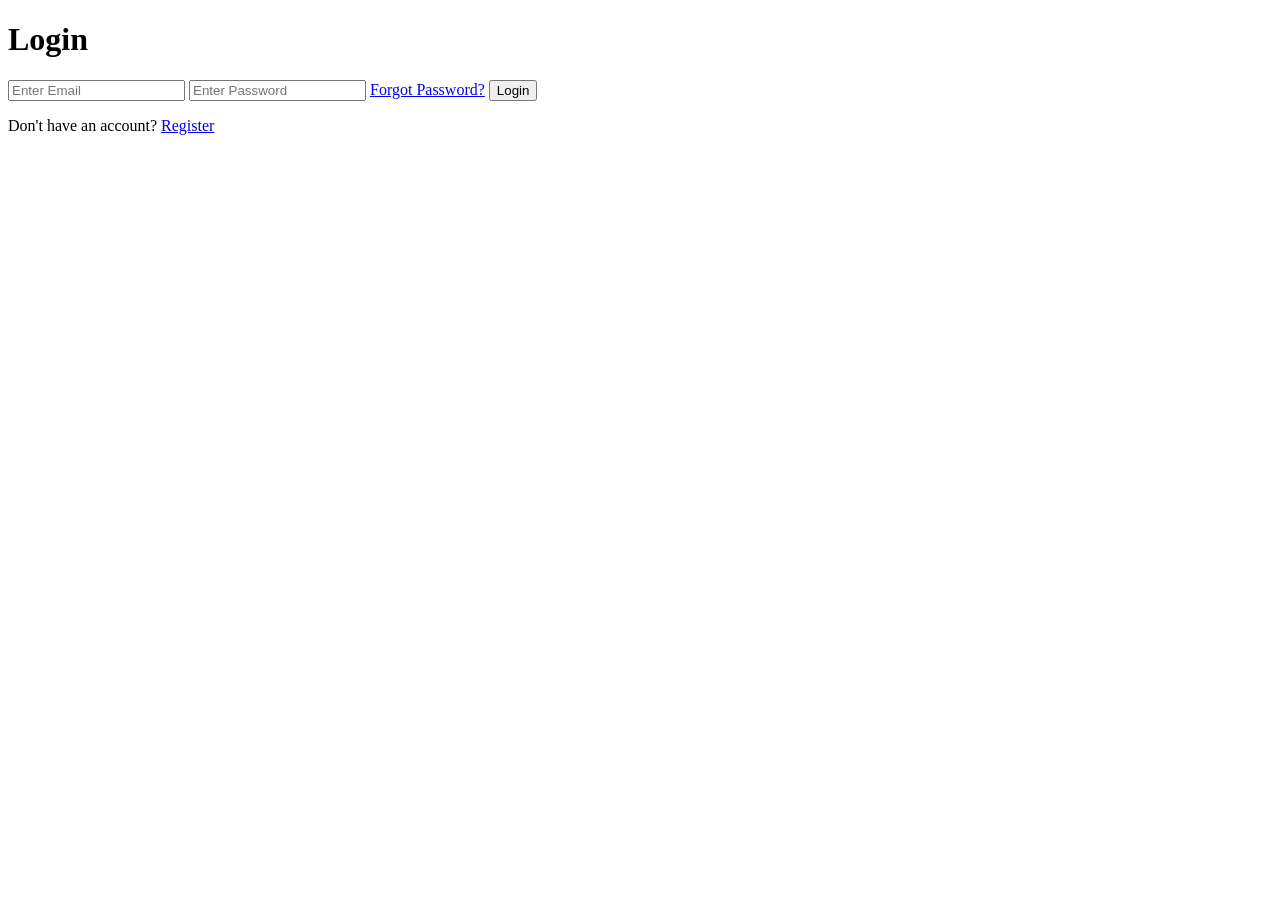
==== Task3/index.html @ 78ef0b10 "Initial commit" ====
<!DOCTYPE html>
<html lang="en">

<head>

    <meta charset="UTF-8">

    <meta name="viewport" content="width=device-width, initial-scale=1.0">

    <title>Login Page</title>

    <!-- CSS FILE -->
    <link rel="stylesheet" href="login.css">

    <!-- FONT -->
    <link href="https://fonts.googleapis.com/css2?family=Poppins:wght@300;400;600;700&display=swap" rel="stylesheet">

</head>

<body>

    <div class="auth-box">

        <h1>Login</h1>

        <!-- EMAIL -->
        <input type="email" placeholder="Enter Email">

        <!-- PASSWORD -->
        <input type="password" placeholder="Enter Password">

        <!-- FORGOT PASSWORD -->
        <a href="#" class="forgot">Forgot Password?</a>

        <!-- LOGIN BUTTON -->
        <button>Login</button>

        <!-- SIGNUP -->
        <p>
            Don't have an account?
            <a href="register.html">Register</a>
        </p>

    </div>

</body>

</html>
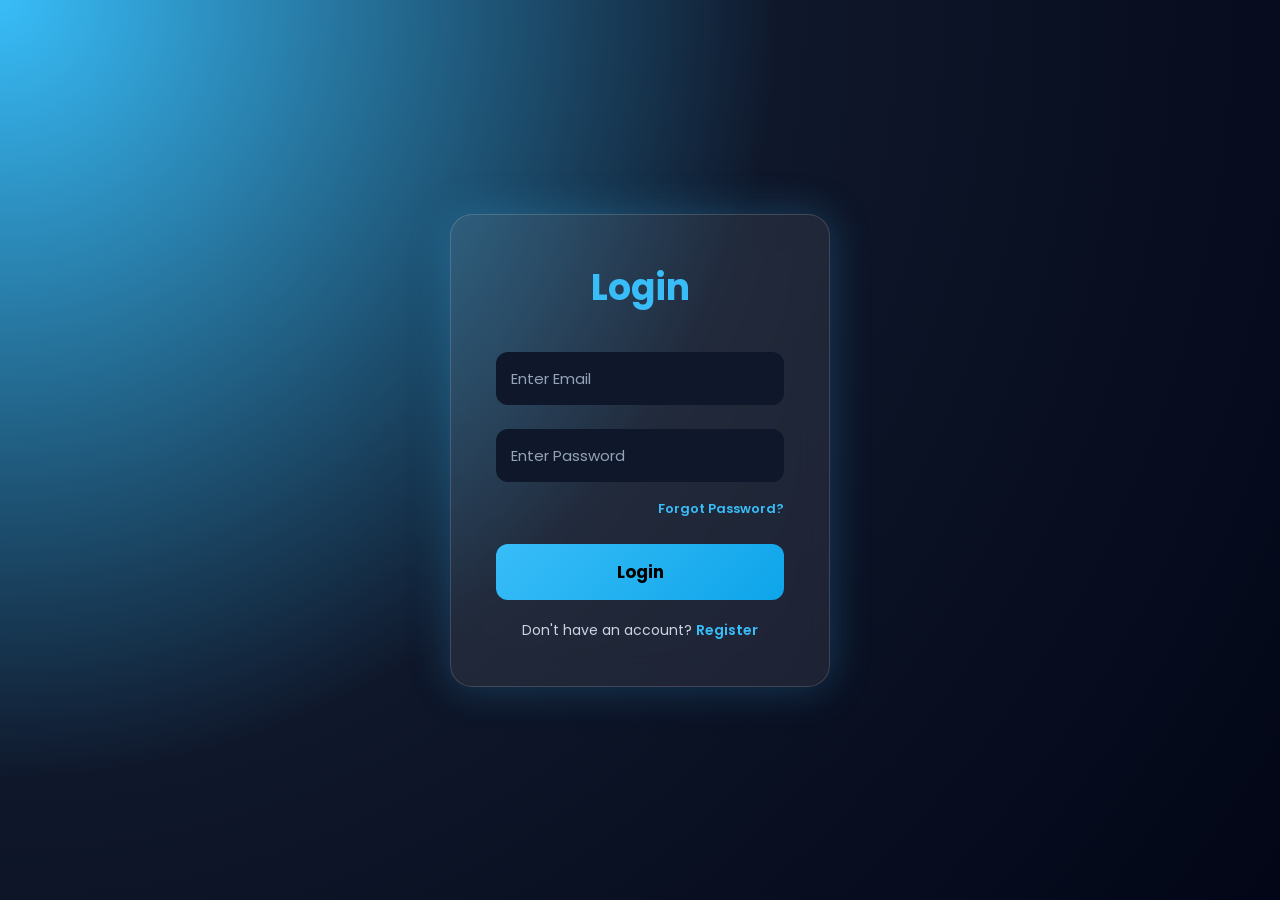
==== commit 04d2d3ea: "Updated Project" ====
--- a/Task3/index.html
+++ b/Task3/index.html
@@ -1,41 +1,47 @@
 <!DOCTYPE html>
 <html lang="en">
-
 <head>
-
     <meta charset="UTF-8">
-
     <meta name="viewport" content="width=device-width, initial-scale=1.0">
 
-    <title>Login Page</title>
+    <title>VendorBridge ERP - Login</title>
 
-    <!-- CSS FILE -->
-    <link rel="stylesheet" href="login.css">
+    <link rel="stylesheet" href="style.css">
 
-    <!-- FONT -->
     <link href="https://fonts.googleapis.com/css2?family=Poppins:wght@300;400;600;700&display=swap" rel="stylesheet">
-
 </head>
-
 <body>
 
     <div class="auth-box">
 
         <h1>Login</h1>
 
-        <!-- EMAIL -->
-        <input type="email" placeholder="Enter Email">
+        <form action="#" method="POST">
 
-        <!-- PASSWORD -->
-        <input type="password" placeholder="Enter Password">
+            <input
+                type="email"
+                name="email"
+                placeholder="Enter Email"
+                required
+            >
 
-        <!-- FORGOT PASSWORD -->
-        <a href="#" class="forgot">Forgot Password?</a>
+            <input
+                type="password"
+                name="password"
+                placeholder="Enter Password"
+                required
+            >
 
-        <!-- LOGIN BUTTON -->
-        <button>Login</button>
+            <a href="#" class="forgot">
+                Forgot Password?
+            </a>
 
-        <!-- SIGNUP -->
+            <button type="submit">
+                Login
+            </button>
+
+        </form>
+
         <p>
             Don't have an account?
             <a href="register.html">Register</a>
@@ -44,5 +50,4 @@
     </div>
 
 </body>
-
 </html>
--- a/Task3/style.css
+++ b/Task3/style.css
@@ -0,0 +1,159 @@
+/* ================= GLOBAL ================= */
+
+*{
+    margin:0;
+    padding:0;
+    box-sizing:border-box;
+    font-family:'Poppins', sans-serif;
+}
+
+/* ================= BACKGROUND ================= */
+
+body{
+    height:100vh;
+    display:flex;
+    justify-content:center;
+    align-items:center;
+
+    background: radial-gradient(circle at top left, #38bdf8, #0f172a, #020617);
+}
+
+/* ================= BOX ================= */
+
+.auth-box{
+    width:380px;
+    padding:45px;
+    border-radius:22px;
+
+    background: rgba(255,255,255,0.08);
+    backdrop-filter: blur(18px);
+
+    border: 1px solid rgba(255,255,255,0.15);
+
+    box-shadow: 0px 0px 40px rgba(56,189,248,0.25);
+
+    text-align:center;
+}
+
+/* ================= TITLE ================= */
+
+.auth-box h1{
+    color:#38bdf8;
+    font-size:36px;
+    margin-bottom:25px;
+}
+
+/* ================= INPUT ================= */
+
+.auth-box input{
+    width:100%;
+    padding:15px;
+    margin:12px 0;
+
+    border:none;
+    outline:none;
+    border-radius:12px;
+
+    background:#0f172a;
+    color:white;
+    font-size:15px;
+
+    transition:0.3s;
+}
+
+.auth-box input:focus{
+    border:1px solid #38bdf8;
+    box-shadow:0 0 10px rgba(56,189,248,0.4);
+}
+
+.auth-box input::placeholder{
+    color:#94a3b8;
+}
+
+/* ================= FORGOT PASSWORD ================= */
+
+.forgot{
+    display:block;
+    text-align:right;
+    margin-top:5px;
+    margin-bottom:15px;
+
+    color:#38bdf8;
+    font-size:13px;
+    text-decoration:none;
+
+    transition:0.3s;
+}
+
+.forgot:hover{
+    color:white;
+}
+
+/* ================= BUTTON ================= */
+
+.auth-box button{
+    width:100%;
+    padding:15px;
+    margin-top:10px;
+
+    border:none;
+    border-radius:12px;
+
+    background: linear-gradient(135deg, #38bdf8, #0ea5e9);
+    color:black;
+
+    font-size:17px;
+    font-weight:700;
+
+    cursor:pointer;
+    transition:0.3s;
+}
+
+.auth-box button:hover{
+    transform:translateY(-4px);
+    box-shadow:0px 10px 25px rgba(56,189,248,0.35);
+}
+
+.auth-box button:active{
+    transform:scale(0.96);
+}
+
+/* ================= TEXT ================= */
+
+.auth-box p{
+    margin-top:20px;
+    color:#cbd5e1;
+    font-size:14px;
+}
+
+.auth-box a{
+    color:#38bdf8;
+    text-decoration:none;
+    font-weight:600;
+}
+
+.auth-box a:hover{
+    color:white;
+}
+
+/* ================= INFO TEXT (FORGOT PAGE) ================= */
+
+.info{
+    color:#cbd5e1;
+    font-size:13px;
+    margin-bottom:15px;
+    line-height:20px;
+}
+
+/* ================= RESPONSIVE ================= */
+
+@media(max-width:450px){
+    .auth-box{
+        width:90%;
+        padding:35px;
+    }
+
+    .auth-box h1{
+        font-size:30px;
+    }
+}
